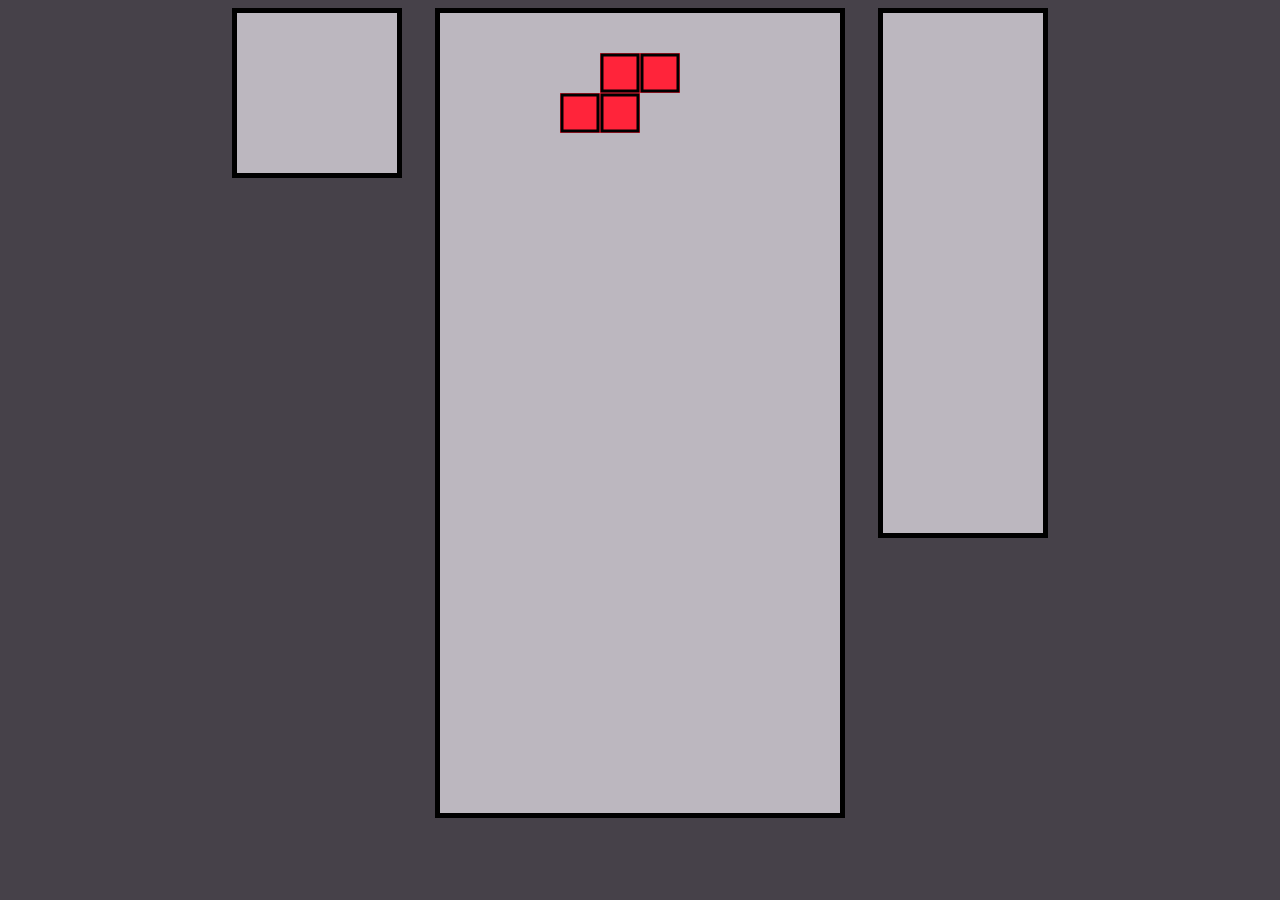
==== gamePage.html @ d7692948 "first tetris commit" ====
<!DOCTYPE html>
<html>

    <head>
        <meta charset= "UTF-8">
        <title>tetris game</title> 
        <link href = "gamePageStyle.css" rel = "stylesheet">
    </head>

    <body id = "body">
        <div id = "canvass">
            <canvas id = "canvas" width = "400" height = "800""></canvas>
            <canvas id = "nextPieces" width = "160" height = "520"></canvas>
            <canvas id = "holdPiece" width = "160" height = "160"></canvas>

        </div>
        <div id = "gameOverBack" hidden>
            <p id = "GOtext">Game Over!</p>
            <a id = "btn" href = "gamePage.html">Replay</a>
            <a id = "btn" href = "mainPage.html">Home</a>
        </div>
        <script src = "main.js" type = "module"></script>
    </body>

</html>
---- gamePageStyle.css ----
#body {
    background-color: #464149;
}

#canvass {
    position: absolute;
    left: 50%;
    transform: translate(-50%);

}

#canvas {
    position: absolute;
    left: 50%;
    transform: translate(-50%);
    border-style: solid;
    border-width: 5px;
    background-color: #bcb7bf;
}

#nextPieces {
    position: absolute;
    left: 190%;
    border-style: solid;
    border-width: 5px;
    background-color: #bcb7bf;
}

#holdPiece {
    position: relative;
    background-color: #bcb7bf;
    right: 190%;
    border-style: solid;
    border-width: 5px;
}

#gameOverBack {
    background-color: #dcdade;
    border-radius: 5px;
    position: absolute;
    left: 50%;
    transform: translate(-50%);
    border-style: solid;
    border-width: 5px;
    margin-top: 100px;
    padding-left: 60px;
    padding-right: 60px;
    padding-bottom: 160px;    
}

#GOtext {
    position: relative;
    white-space: nowrap;
    font-size: 50px;
    margin-bottom: 150px;
}

#btn {
    display: block;
    cursor: pointer;
    text-align: center;
    margin-top: 40px;
    padding-top: 30px;
    padding-bottom: 30px;
    padding-right: 50px;
    padding-left: 50px;
    background-color: #353237;
    text-decoration: none;
    border-radius: 10px;
    border-style: none;
    color: #ecebed;
}

#btn:hover {
    background-color: #252226;
}
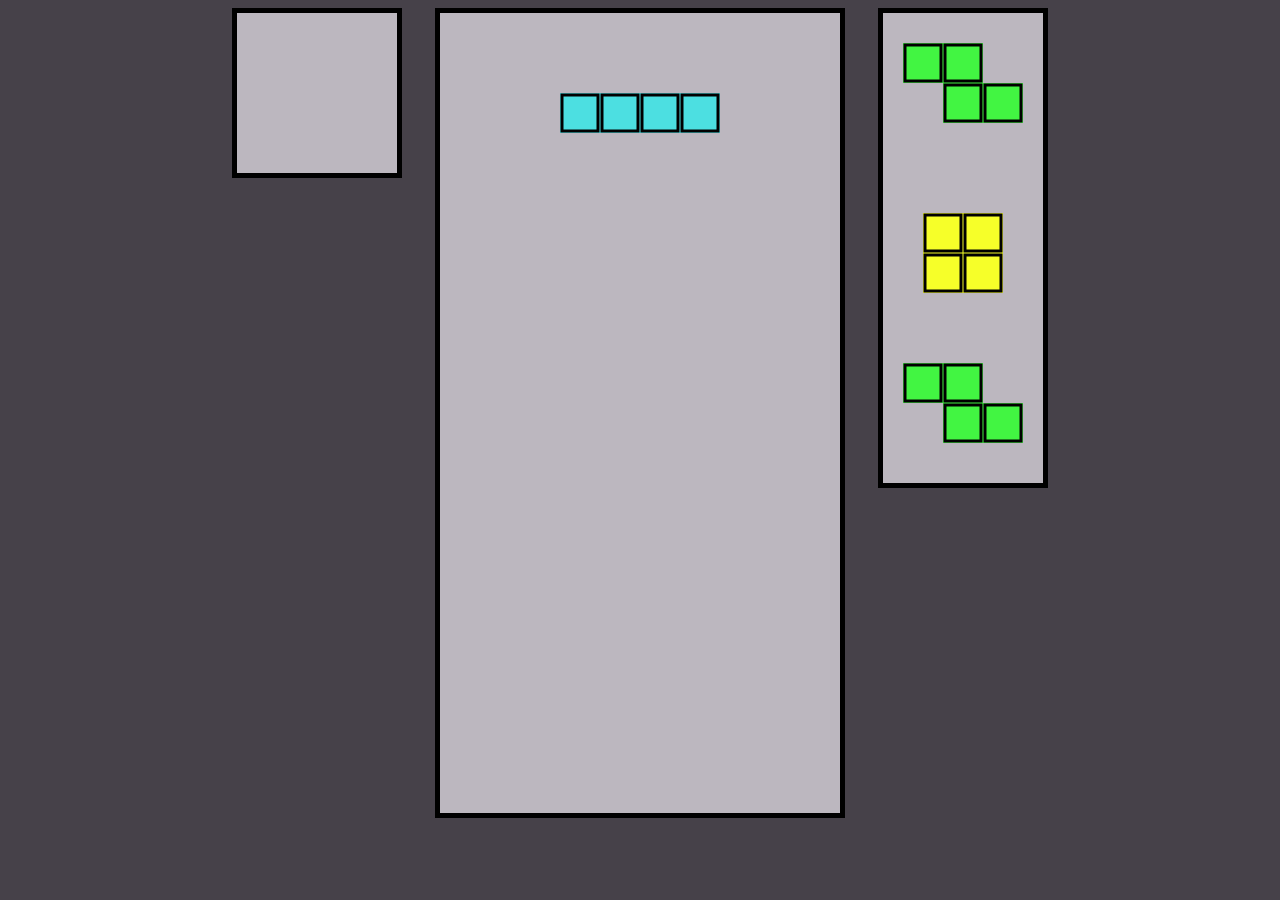
==== commit 2248dd75: "added upcoming pieces" ====
--- a/gamePage.html
+++ b/gamePage.html
@@ -10,7 +10,7 @@
     <body id = "body">
         <div id = "canvass">
             <canvas id = "canvas" width = "400" height = "800""></canvas>
-            <canvas id = "nextPieces" width = "160" height = "520"></canvas>
+            <canvas id = "nextPieces" width = "160" height = "470"></canvas>
             <canvas id = "holdPiece" width = "160" height = "160"></canvas>
 
         </div>
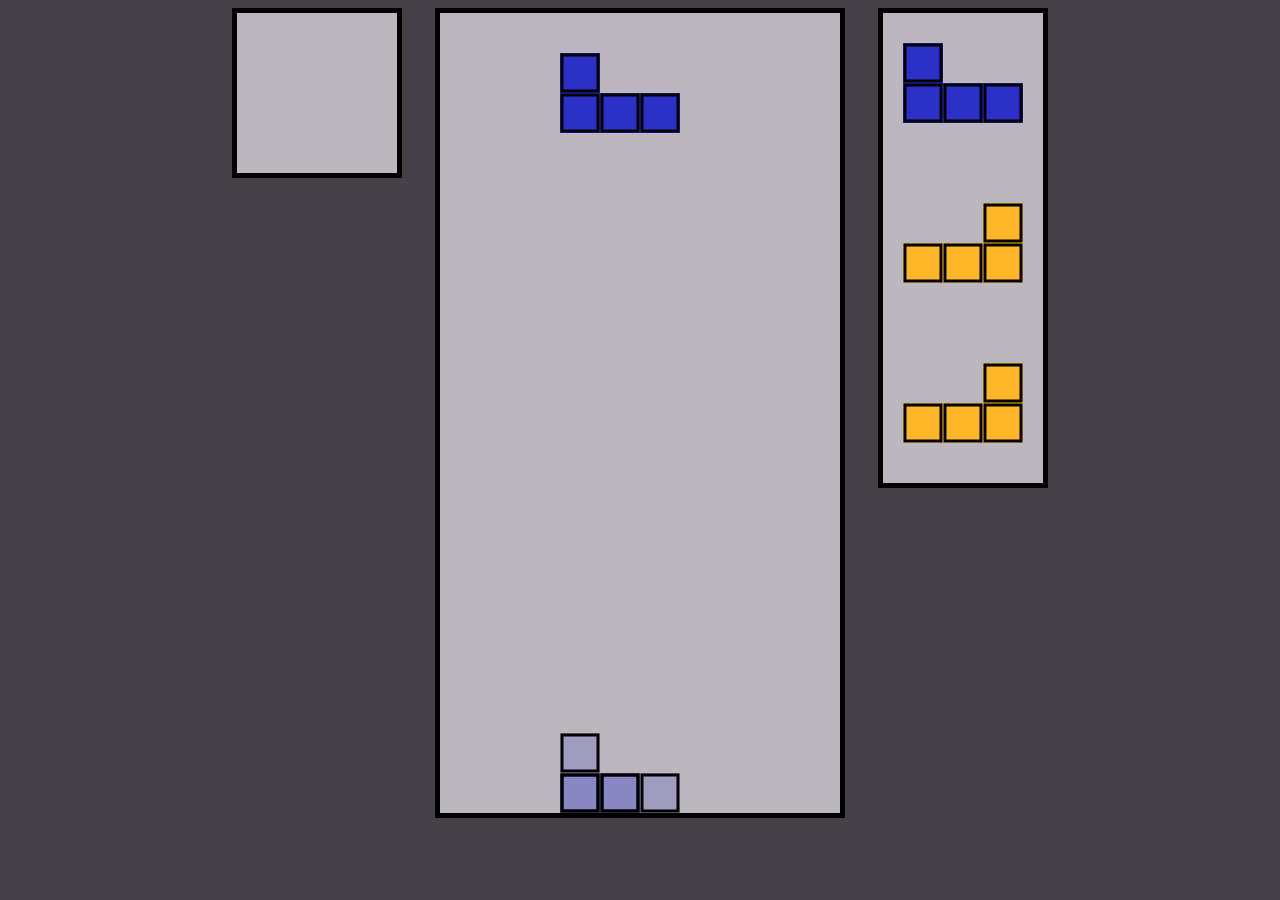
==== commit 05eb425b: "added a ghost piece" ====
--- a/gamePage.html
+++ b/gamePage.html
@@ -12,12 +12,11 @@
             <canvas id = "canvas" width = "400" height = "800""></canvas>
             <canvas id = "nextPieces" width = "160" height = "470"></canvas>
             <canvas id = "holdPiece" width = "160" height = "160"></canvas>
-
         </div>
         <div id = "gameOverBack" hidden>
             <p id = "GOtext">Game Over!</p>
             <a id = "btn" href = "gamePage.html">Replay</a>
-            <a id = "btn" href = "mainPage.html">Home</a>
+            <a id = "btn" href = "index.html">Home</a>
         </div>
         <script src = "main.js" type = "module"></script>
     </body>
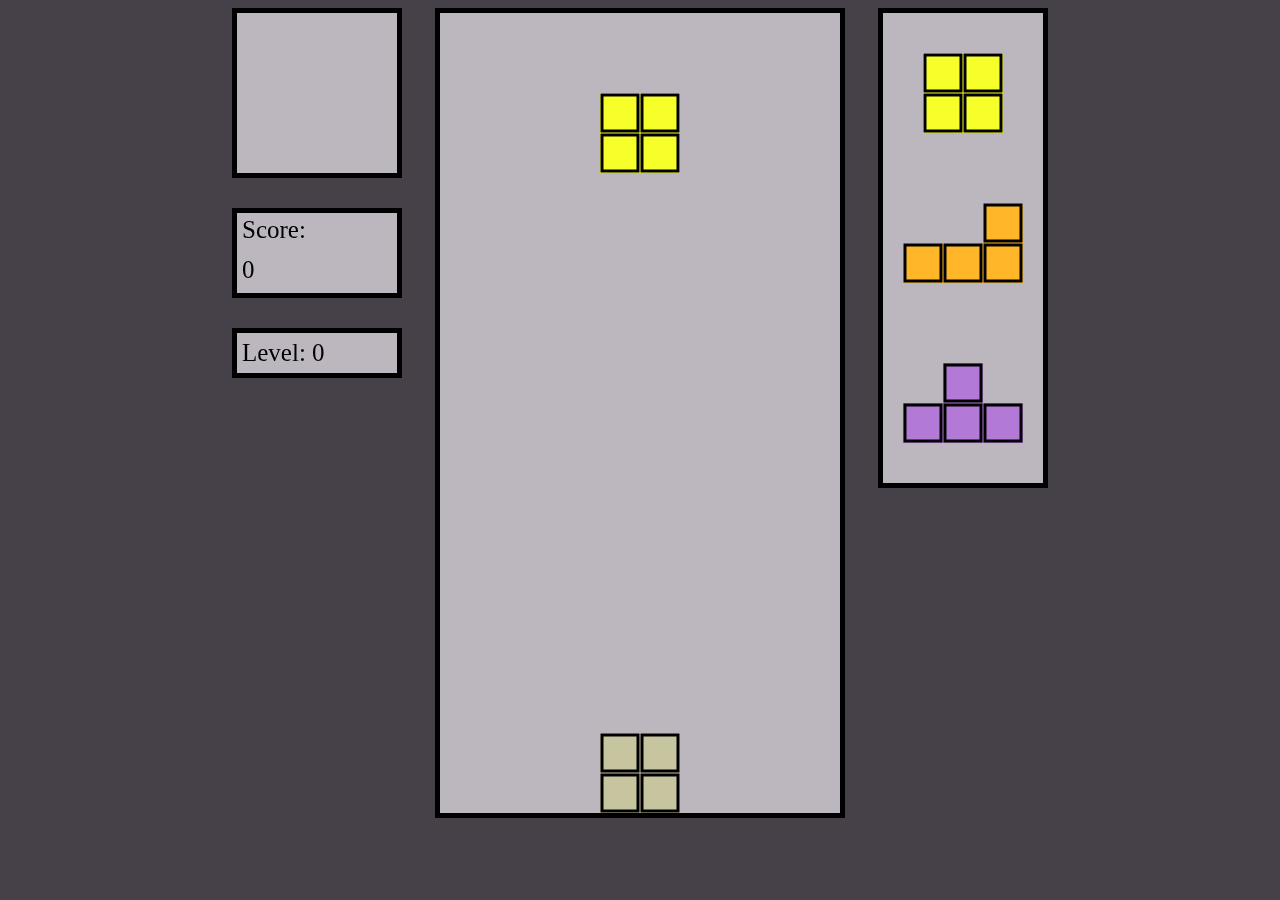
==== commit 1dd6db85: "added a scoreboard" ====
--- a/gamePage.html
+++ b/gamePage.html
@@ -8,10 +8,12 @@
     </head>
 
     <body id = "body">
-        <div id = "canvass">
+        <div id = "canvases">
             <canvas id = "canvas" width = "400" height = "800""></canvas>
             <canvas id = "nextPieces" width = "160" height = "470"></canvas>
             <canvas id = "holdPiece" width = "160" height = "160"></canvas>
+            <canvas id = "score" width = "160" height = "80"></canvas>
+            <canvas id= "level" width = "160" height = "40"></canvas>
         </div>
         <div id = "gameOverBack" hidden>
             <p id = "GOtext">Game Over!</p>
--- a/gamePageStyle.css
+++ b/gamePageStyle.css
@@ -2,7 +2,7 @@
     background-color: #464149;
 }
 
-#canvass {
+#canvases {
     position: absolute;
     left: 50%;
     transform: translate(-50%);
@@ -30,6 +30,24 @@
     position: relative;
     background-color: #bcb7bf;
     right: 190%;
+    border-style: solid;
+    border-width: 5px;
+}
+
+#score {
+    position: absolute;
+    background-color: #bcb7bf;
+    right: 190%;
+    top: 200px;
+    border-style: solid;
+    border-width: 5px;
+}
+
+#level {
+    position: absolute;
+    background-color: #bcb7bf;
+    right: 190%;
+    top: 320px;
     border-style: solid;
     border-width: 5px;
 }
